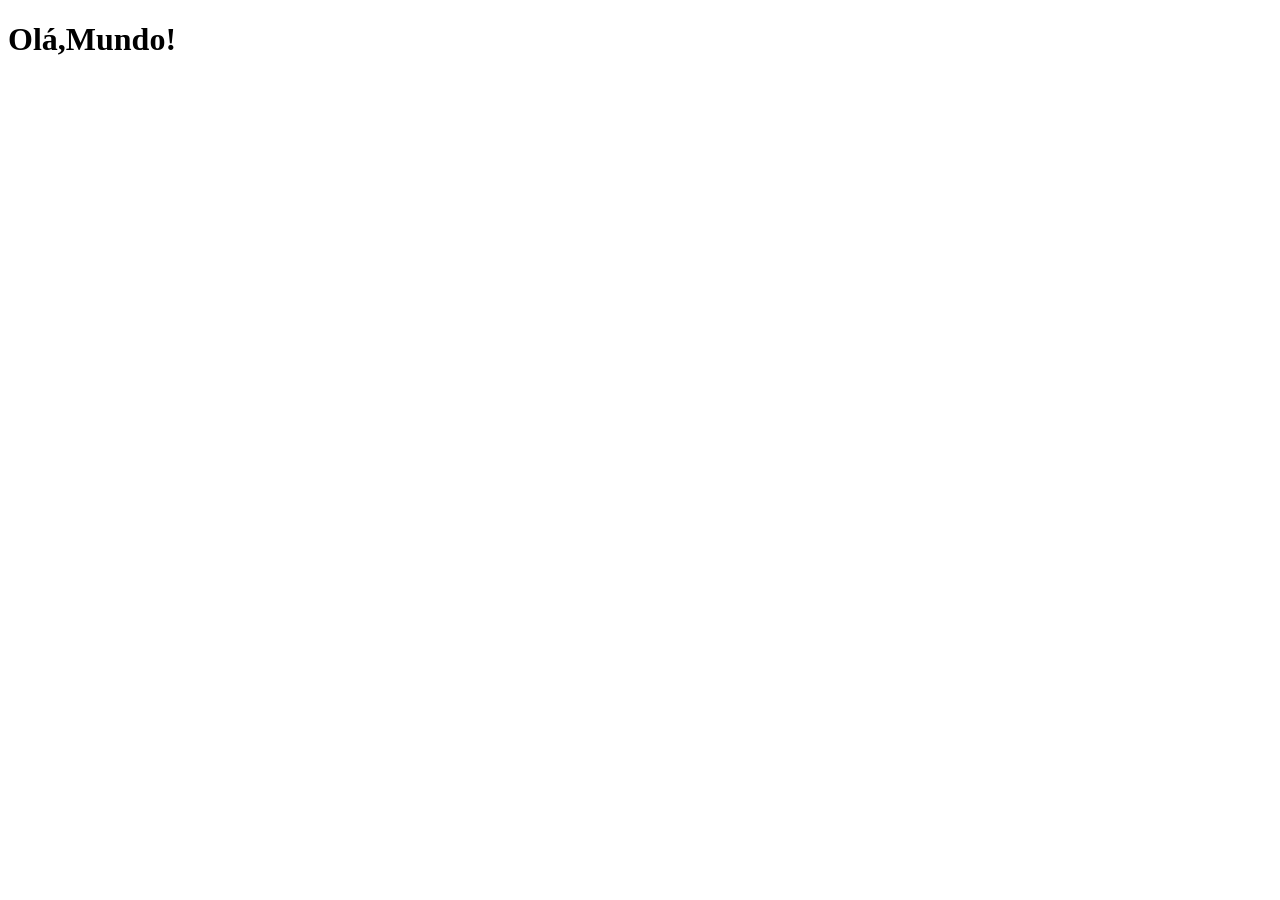
==== index.html @ 584ddfc4 "criei o projeto social" ====
<!DOCTYPE html>
<html lang="pt-br">
<head>
    <meta charset="UTF-8">
    <meta name="viewport" content="width=device-width, initial-scale=1.0">
    <link rel="shortcut icon" href="../projeto-social/favicon.ico" type="image/x-icon">
    <title>Projeto Redes Sociais</title>
</head>
<body>
    <h1>Olá,Mundo!</h1>
    
</body>
</html>
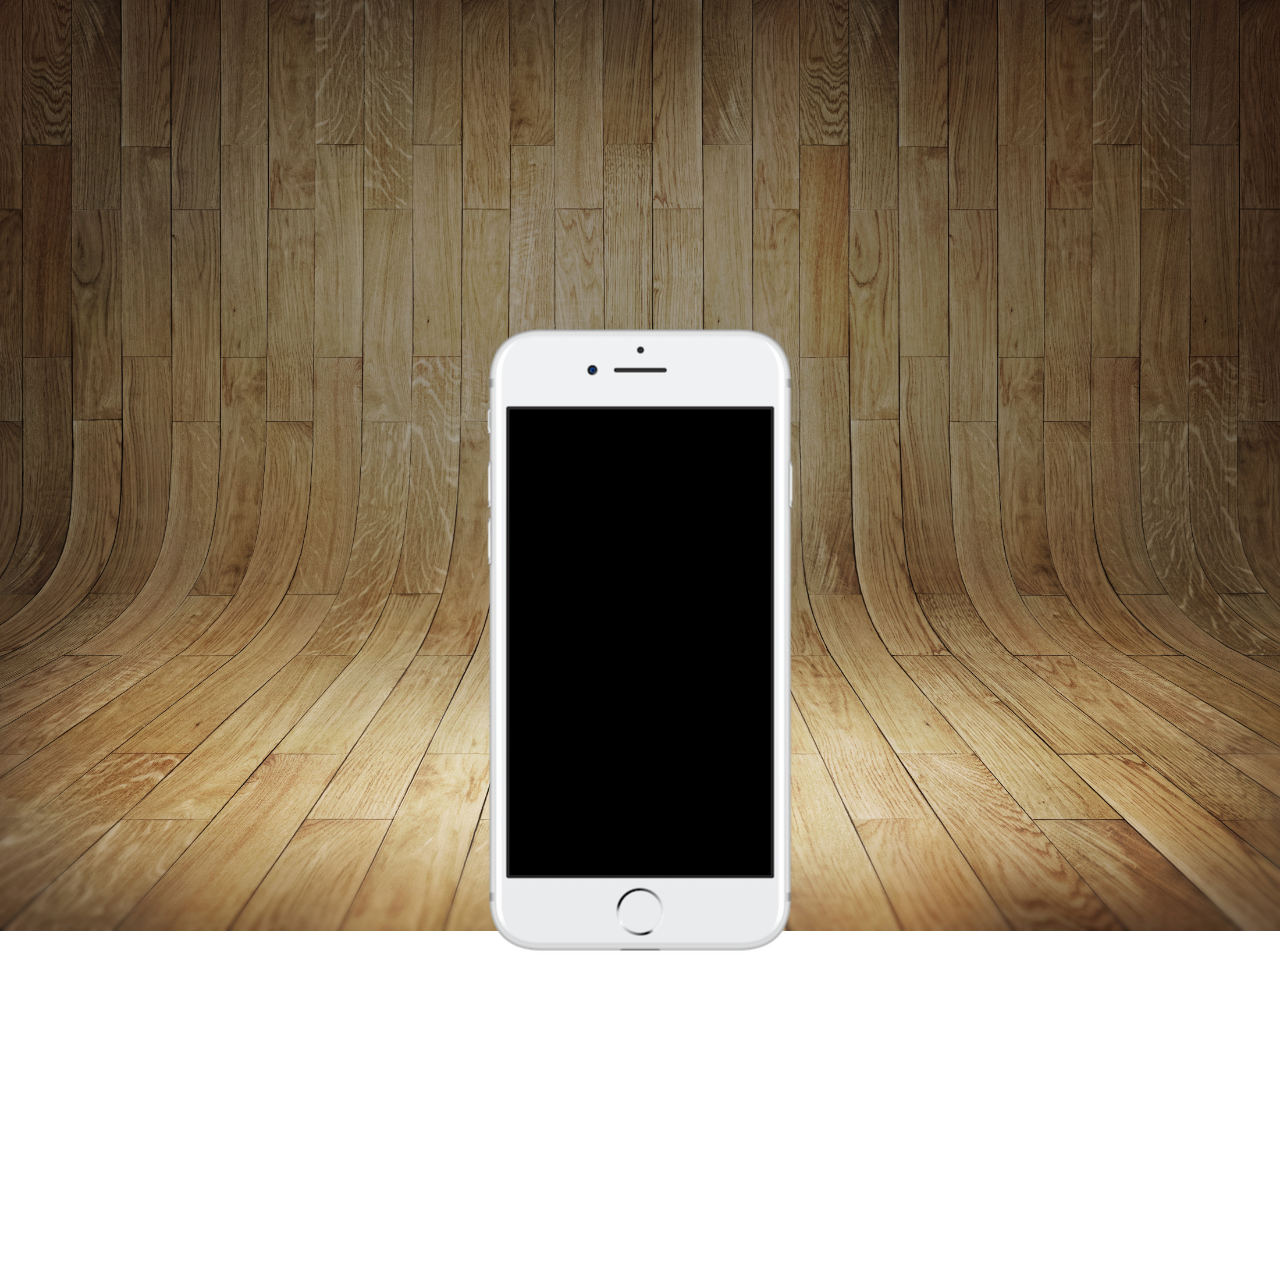
==== commit 43d0a782: "coloquei o celular e imagem de fundo" ====
--- a/index.html
+++ b/index.html
@@ -4,10 +4,18 @@
     <meta charset="UTF-8">
     <meta name="viewport" content="width=device-width, initial-scale=1.0">
     <link rel="shortcut icon" href="../projeto-social/favicon.ico" type="image/x-icon">
+    <link rel="stylesheet" href="estilos/style.css">
     <title>Projeto Redes Sociais</title>
 </head>
 <body>
-    <h1>Olá,Mundo!</h1>
+    <main>
+        <section id="telefone">
+
+        </section>
+        <section>
+
+        </section>
+    </main>
     
 </body>
 </html>
--- a/estilos/style.css
+++ b/estilos/style.css
@@ -0,0 +1,30 @@
+@charset "UTF-8";
+
+*{margin: 0px;
+    padding: 0px;
+    font-family: Arial, Helvetica, sans-serif;
+}
+
+html,body{
+        height: 100vw;
+        width: 100vw;
+    }
+    body{
+        background: url(../imagens/fundo-madeira.jpg) no-repeat top center;
+        background-size: cover;
+        background-attachment: fixed;
+    }
+main{
+    position: relative;
+    height: 100vw;
+    
+}
+#telefone{
+    position: absolute;
+    height: 627px;
+    width: 311px;
+    top: 50%;
+    left: 50%;
+    transform: translate(-50%,-50%);
+    background:url(../imagens/frame-iphone.png) no-repeat;
+}
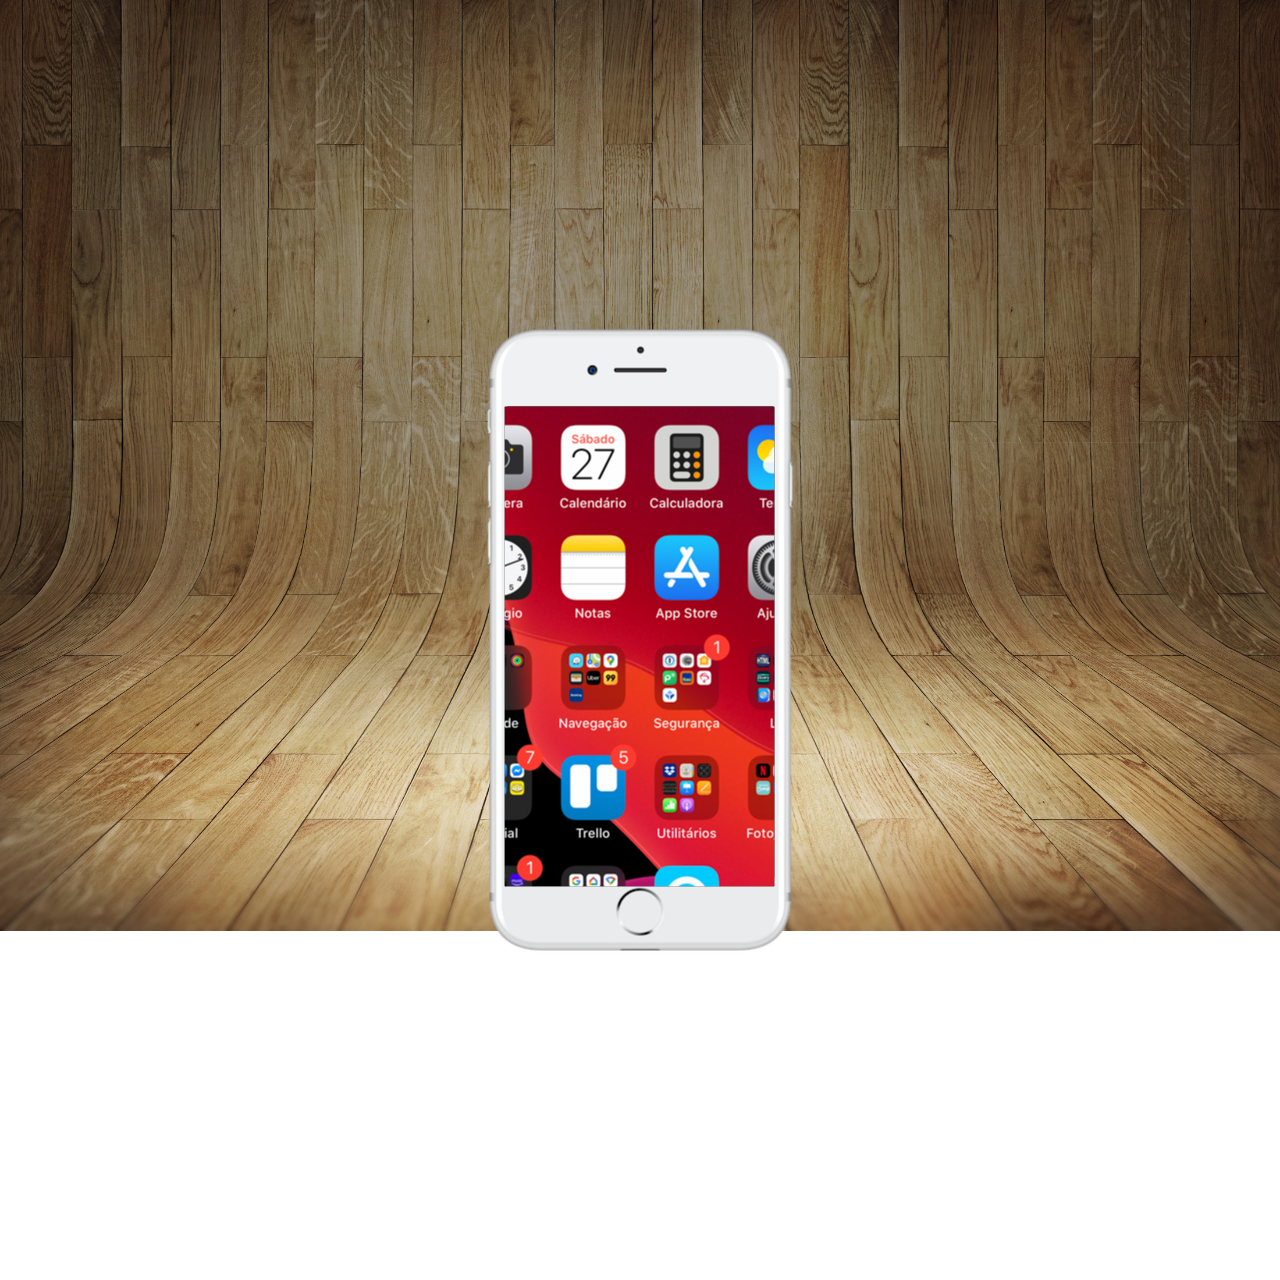
==== commit a66b634f: "criei a tela home" ====
--- a/index.html
+++ b/index.html
@@ -10,7 +10,7 @@
 <body>
     <main>
         <section id="telefone">
-
+            <iframe src="home.html" name="tela" id="tela" frameborder="0"></iframe>
         </section>
         <section>
 
--- a/estilos/style.css
+++ b/estilos/style.css
@@ -28,3 +28,11 @@
     transform: translate(-50%,-50%);
     background:url(../imagens/frame-iphone.png) no-repeat;
 }
+iframe#tela{
+    position: relative;
+    top: 80px;
+    left: 20px;
+    right: 10px;
+    height: 480px;
+    width: 270px;
+}
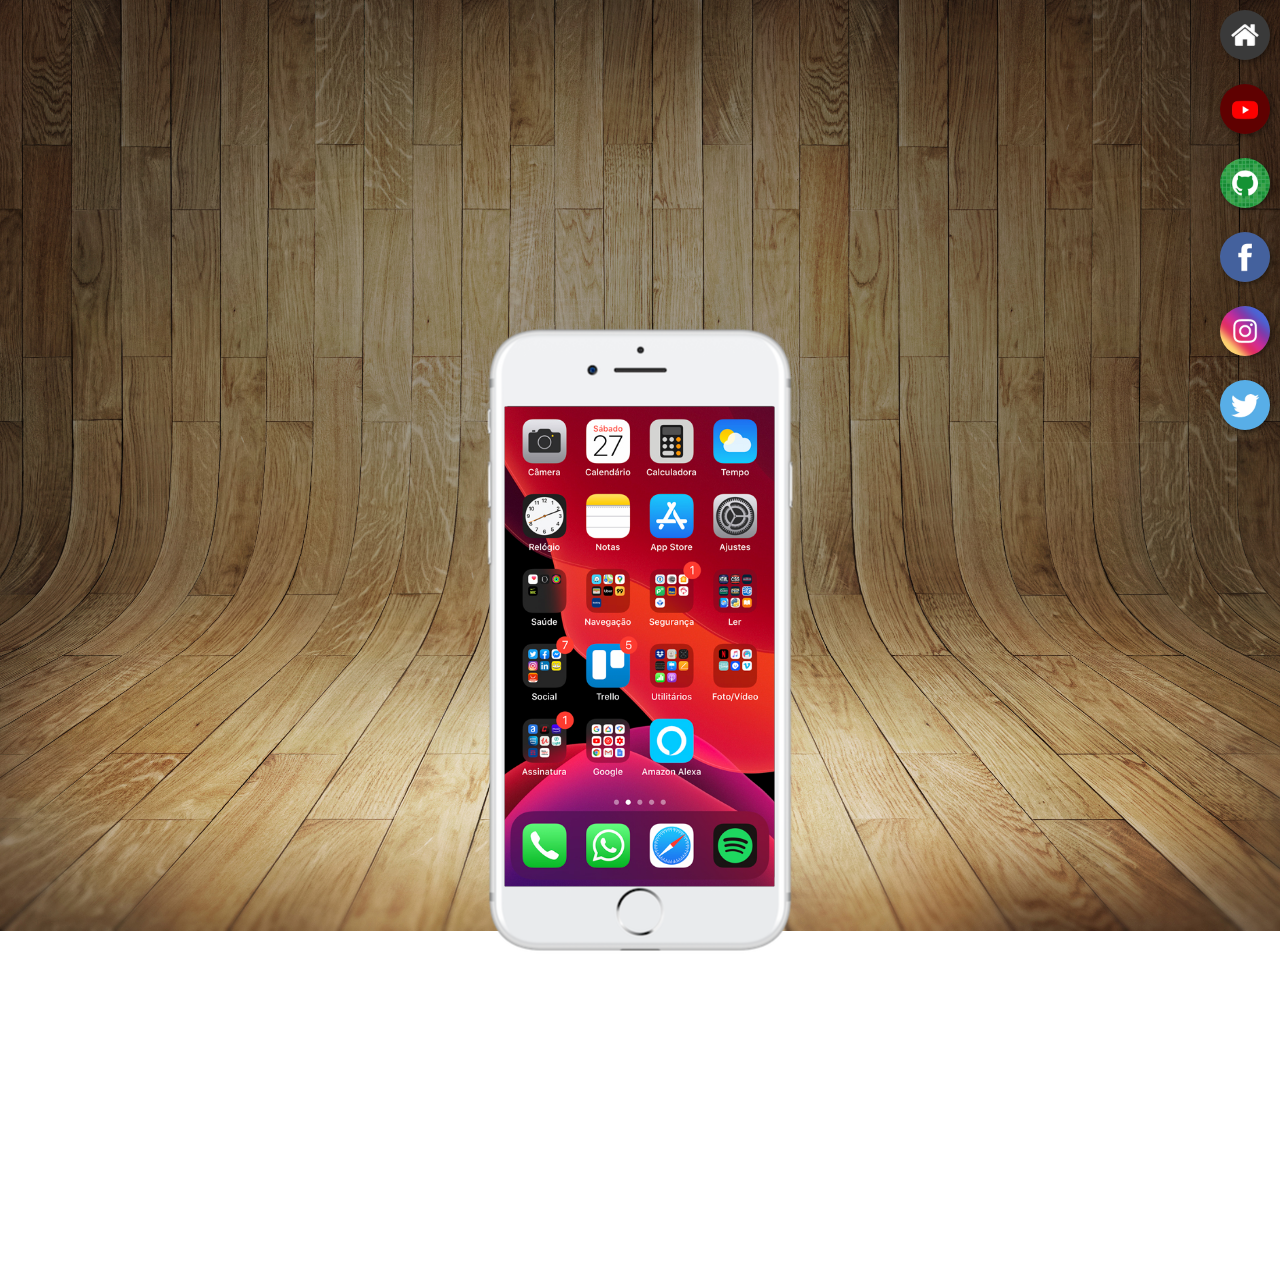
==== commit 522a198b: "criei botoes" ====
--- a/index.html
+++ b/index.html
@@ -12,8 +12,13 @@
         <section id="telefone">
             <iframe src="home.html" name="tela" id="tela" frameborder="0"></iframe>
         </section>
-        <section>
-
+        <section id="redessociais">
+            <a href="#" target="tela"><img src="imagens/logo-home.jpg" alt="tela"></a> <br>
+            <a href="#" target="tela"><img src="imagens/logo-youtube.jpg" alt="youtube"></a> <br>
+            <a href="#" target="tela"><img src="imagens/logo-github.jpg" alt="Github"></a> <br>
+            <a href="#" target="tela"><img src="imagens/logo-facebook.jpg" alt="Facebook"></a> <br>
+            <a href="#" target="tela"><img src="imagens/logo-instagram.jpg" alt="Instagram"></a> <br>
+            <a href="#" target="tela"><img src="imagens/logo-twitter.jpg" alt="Twitter"></a> <br>
         </section>
     </main>
     
--- a/estilos/style.css
+++ b/estilos/style.css
@@ -36,3 +36,12 @@
     height: 480px;
     width: 270px;
 }
+section#redessociais > a > img{
+    width: 50px;
+    margin: 10px;
+    border-radius: 50%;
+    box-shadow: 2px 2px 5px rgba(0, 0, 0, 0.395);
+}
+#redessociais{
+    text-align: right;
+}
